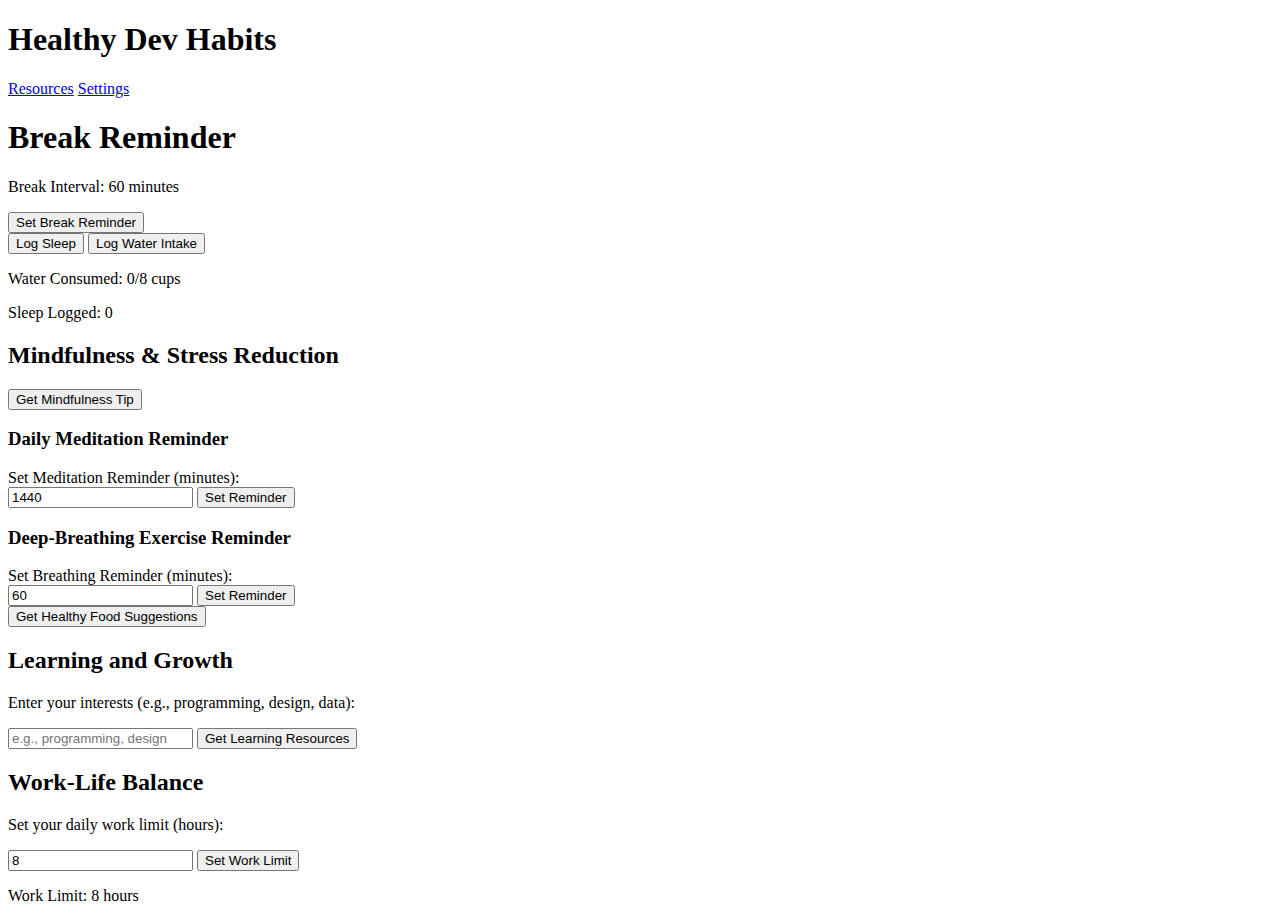
==== index.html @ 08b957da "Merge" ====
<!DOCTYPE html>
<html lang="en">
<head>
    <meta charset="UTF-8">
    <meta name="viewport" content="width=device-width, initial-scale=1.0">
    <title>Healthy Dev Habits</title>
    <style>
        body {
            width: 400px; /* Adjust this value as needed */
        }
    </style>
</head>
<body>
    <div id="content">
        <h1>Healthy Dev Habits</h1>
        <a href="resources.html">Resources</a>
        <a href="settings.html">Settings</a>
        <div class="break-reminder">
            <h1>Break Reminder</h1>
    
        <p id="breakStatus">Break Interval: 60 minutes</p>
        <button id="setBreakReminder">Set Break Reminder</button>
        
            <!-- <button id="setBreakReminder">Set Break Reminder</button> -->
        </div>
        <button id="logSleep">Log Sleep</button>
        
        <button id="logWater">Log Water Intake</button>
        <p id="waterStatus">Water Consumed: 0/8 cups</p>
        <div class="progress-bar">
            <div class="progress" id="waterProgress"></div>
        </div>
        <p id="sleepStatus">Sleep Logged: 0</p>
        <div class="progress-bar">
            <div class="progress" id="sleepProgress"></div>
        </div>
        <div class="mindfulness-stress-reduction">
            <h2>Mindfulness & Stress Reduction</h2>
            <button id="getMindfulnessTip">Get Mindfulness Tip</button>
            <div id="mindfulnessTips">
                <!-- Mindfulness and stress reduction tips will be displayed here -->
            </div>
            <div class="meditation-settings">
                <h3>Daily Meditation Reminder</h3>
                <label for="meditationInterval">Set Meditation Reminder (minutes):</label>
                <input type="number" id="meditationInterval" min="1" value="1440"> <!-- Default 1440 minutes = 1 day -->
                <button id="setMeditationReminder">Set Reminder</button>
            </div>
            <div class="breathing-settings">
                <h3>Deep-Breathing Exercise Reminder</h3>
                <label for="breathingInterval">Set Breathing Reminder (minutes):</label>
                <input type="number" id="breathingInterval" min="1" value="60"> <!-- Default 60 minutes -->
                <button id="setBreathingReminder">Set Reminder</button>
            </div>
        </div>
        <button id="getFoodSuggestions">Get Healthy Food Suggestions</button>
        <ul id="foodSuggestions"></ul>
        <div class="learning-section">
            <h2>Learning and Growth</h2>
            <p>Enter your interests (e.g., programming, design, data):</p>
            <input type="text" id="interestsInput" placeholder="e.g., programming, design">
            <button id="suggestResources">Get Learning Resources</button>
            <ul id="resourcesList"></ul>
        </div>
        <div class="work-life-section">
            <h2>Work-Life Balance</h2>
            <p>Set your daily work limit (hours):</p>
            <input type="number" id="workLimitInput" min="1" value="8">
            <button id="setWorkLimit">Set Work Limit</button>
            <p id="workStatus">Work Limit: 8 hours</p>
        </div>

    </div>

    <script src="background.js"></script>
    <script src="watertracker.js"></script>
    <script src="sleeptracker.js"></script>
    <script src="breakreminder.js"></script>
    <!-- 
    <script src="healthyfood.js"></script>
    <script src="networking.js"></script> 
    <script src="exercise.js"></script>
    <script src="ergonomics.js"></script>
    <script src="mindfulness.js"></script>
    <script src="breakreminder.js"></script>
    <script src="healthyfood.js"></script>
    <script src="learning.js"></script>
    <script src="worklife.js"></script>
</body>
</html>
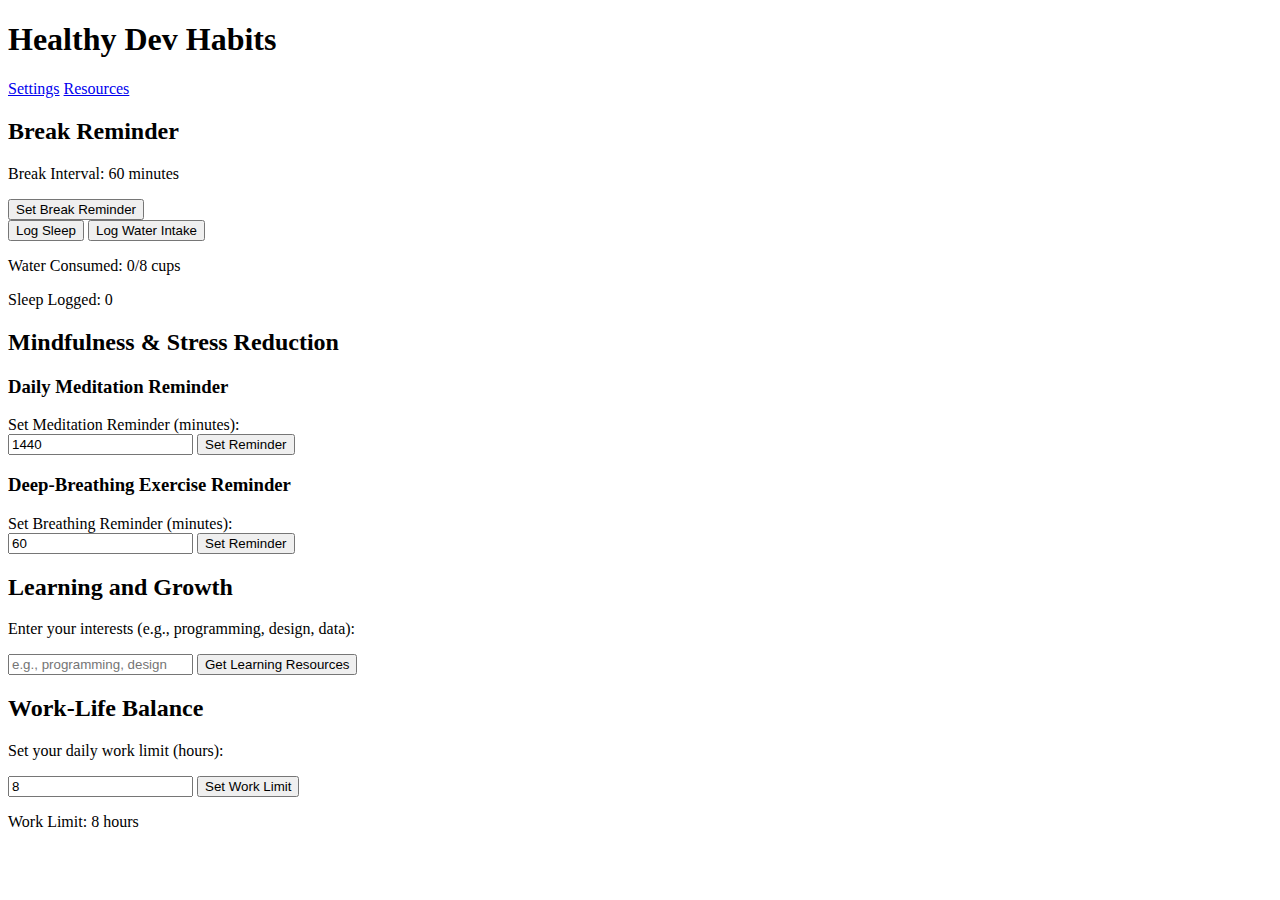
==== commit 3ce7ea4a: "refactoring" ====
--- a/index.html
+++ b/index.html
@@ -13,18 +13,16 @@
 <body>
     <div id="content">
         <h1>Healthy Dev Habits</h1>
+        <a href="settings.html">Settings</a>
         <a href="resources.html">Resources</a>
-        <a href="settings.html">Settings</a>
+
         <div class="break-reminder">
-            <h1>Break Reminder</h1>
-    
-        <p id="breakStatus">Break Interval: 60 minutes</p>
-        <button id="setBreakReminder">Set Break Reminder</button>
-        
-            <!-- <button id="setBreakReminder">Set Break Reminder</button> -->
+            <h2>Break Reminder</h2>
+            <p id="breakStatus">Break Interval: 60 minutes</p>
+            <button id="setBreakReminder">Set Break Reminder</button>
         </div>
+
         <button id="logSleep">Log Sleep</button>
-        
         <button id="logWater">Log Water Intake</button>
         <p id="waterStatus">Water Consumed: 0/8 cups</p>
         <div class="progress-bar">
@@ -34,12 +32,9 @@
         <div class="progress-bar">
             <div class="progress" id="sleepProgress"></div>
         </div>
+        
         <div class="mindfulness-stress-reduction">
             <h2>Mindfulness & Stress Reduction</h2>
-            <button id="getMindfulnessTip">Get Mindfulness Tip</button>
-            <div id="mindfulnessTips">
-                <!-- Mindfulness and stress reduction tips will be displayed here -->
-            </div>
             <div class="meditation-settings">
                 <h3>Daily Meditation Reminder</h3>
                 <label for="meditationInterval">Set Meditation Reminder (minutes):</label>
@@ -53,8 +48,7 @@
                 <button id="setBreathingReminder">Set Reminder</button>
             </div>
         </div>
-        <button id="getFoodSuggestions">Get Healthy Food Suggestions</button>
-        <ul id="foodSuggestions"></ul>
+
         <div class="learning-section">
             <h2>Learning and Growth</h2>
             <p>Enter your interests (e.g., programming, design, data):</p>
@@ -62,6 +56,7 @@
             <button id="suggestResources">Get Learning Resources</button>
             <ul id="resourcesList"></ul>
         </div>
+        
         <div class="work-life-section">
             <h2>Work-Life Balance</h2>
             <p>Set your daily work limit (hours):</p>
@@ -71,14 +66,9 @@
         </div>
 
     </div>
-
     <script src="background.js"></script>
     <script src="watertracker.js"></script>
     <script src="sleeptracker.js"></script>
-    <script src="breakreminder.js"></script>
-    <!-- 
-    <script src="healthyfood.js"></script>
-    <script src="networking.js"></script> 
     <script src="exercise.js"></script>
     <script src="ergonomics.js"></script>
     <script src="mindfulness.js"></script>
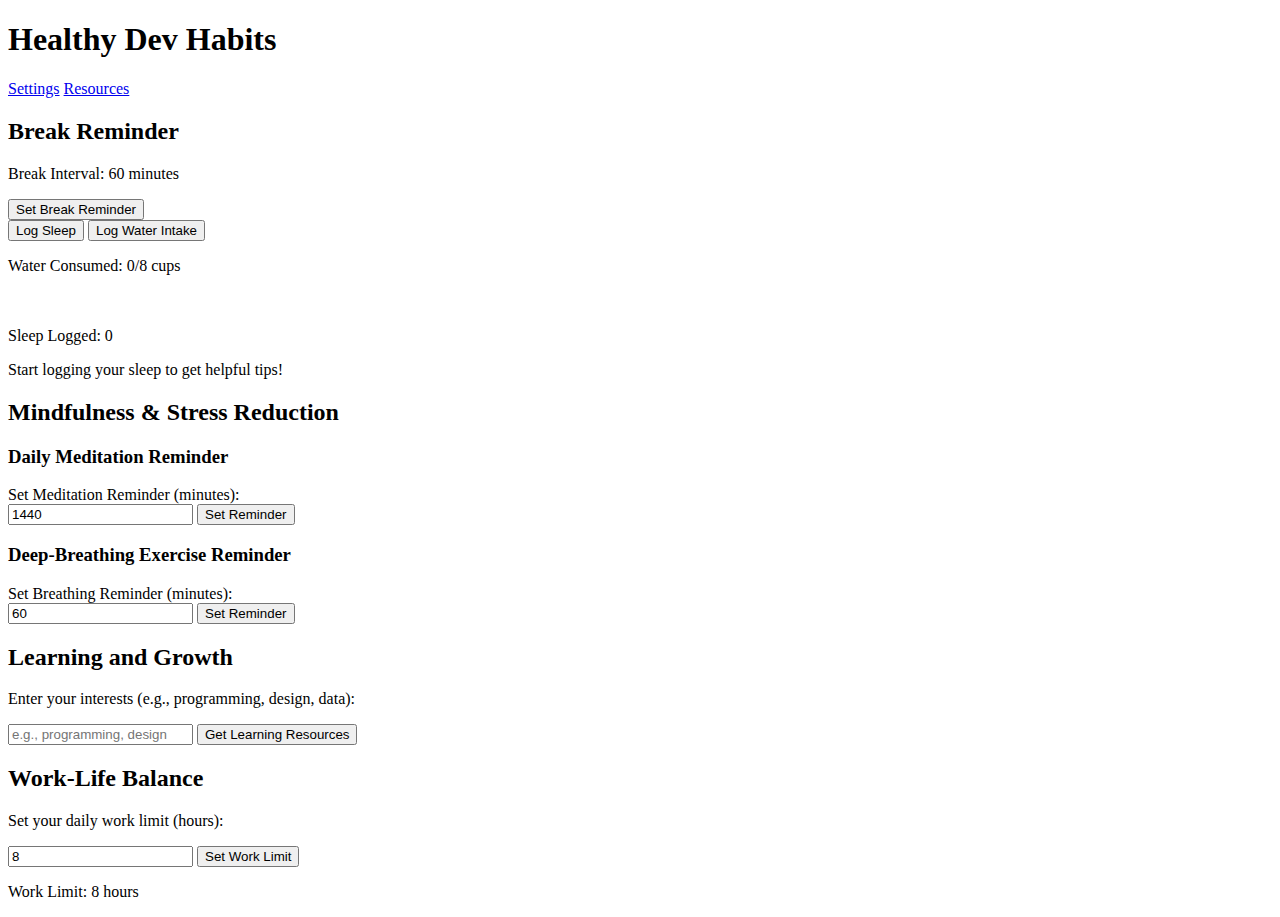
==== commit 16b3e50f: "fixed water tracker" ====
--- a/index.html
+++ b/index.html
@@ -25,13 +25,15 @@
         <button id="logSleep">Log Sleep</button>
         <button id="logWater">Log Water Intake</button>
         <p id="waterStatus">Water Consumed: 0/8 cups</p>
-        <div class="progress-bar">
-            <div class="progress" id="waterProgress"></div>
-        </div>
+    <div id="waterProgress" style="width: 0%; height: 20px; background-color: blue;"></div>
+
+    
         <p id="sleepStatus">Sleep Logged: 0</p>
         <div class="progress-bar">
             <div class="progress" id="sleepProgress"></div>
         </div>
+        <p id="sleepTip">Start logging your sleep to get helpful tips!</p>  <!-- Tip placeholder -->
+
         
         <div class="mindfulness-stress-reduction">
             <h2>Mindfulness & Stress Reduction</h2>
@@ -69,7 +71,6 @@
     <script src="background.js"></script>
     <script src="watertracker.js"></script>
     <script src="sleeptracker.js"></script>
-    <script src="exercise.js"></script>
     <script src="ergonomics.js"></script>
     <script src="mindfulness.js"></script>
     <script src="breakreminder.js"></script>
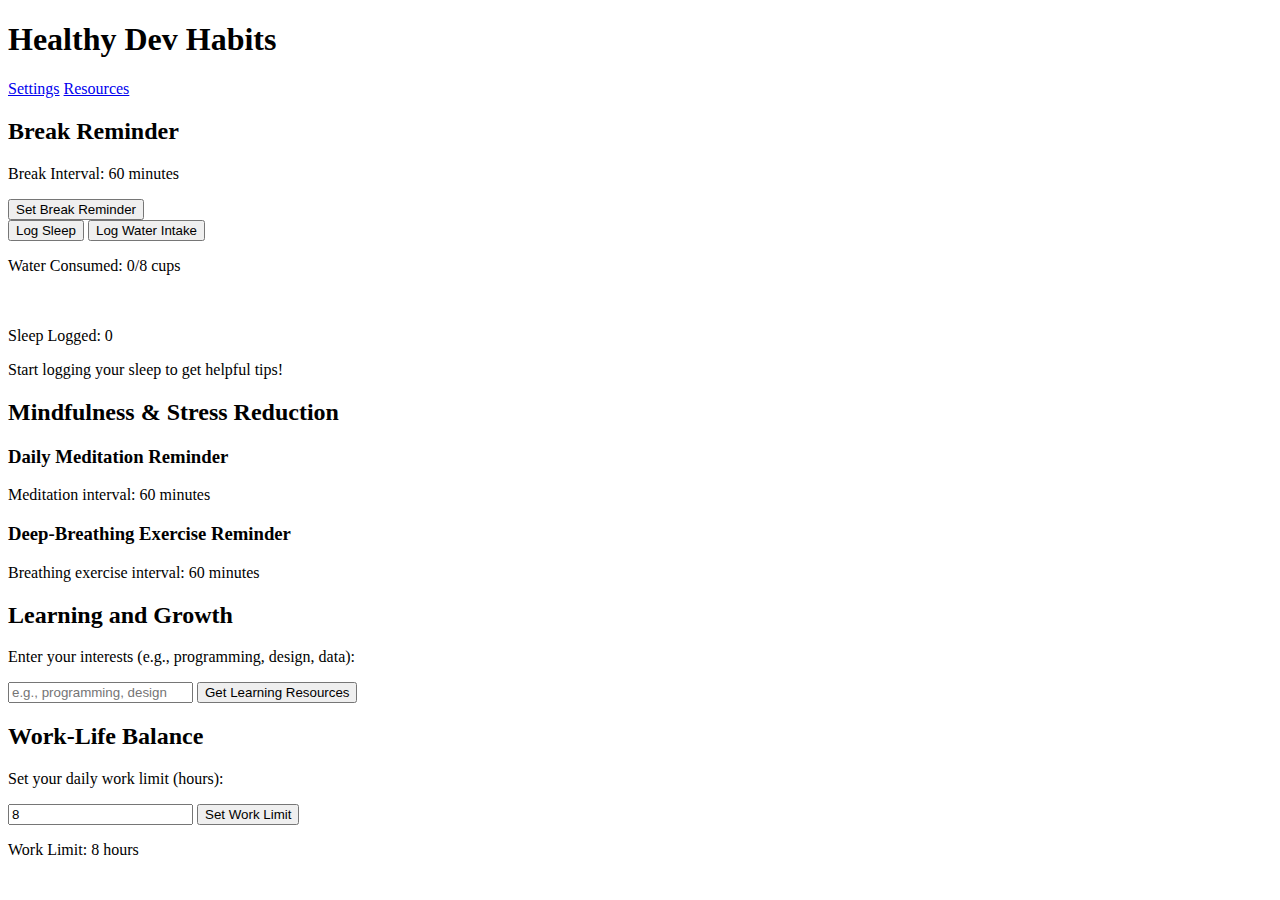
==== commit ca3d6204: "mindfulness refactoring" ====
--- a/index.html
+++ b/index.html
@@ -6,7 +6,7 @@
     <title>Healthy Dev Habits</title>
     <style>
         body {
-            width: 400px; /* Adjust this value as needed */
+            width: 400px;
         }
     </style>
 </head>
@@ -25,7 +25,7 @@
         <button id="logSleep">Log Sleep</button>
         <button id="logWater">Log Water Intake</button>
         <p id="waterStatus">Water Consumed: 0/8 cups</p>
-    <div id="waterProgress" style="width: 0%; height: 20px; background-color: blue;"></div>
+        <div id="waterProgress" style="width: 0%; height: 20px; background-color: blue;"></div>
 
     
         <p id="sleepStatus">Sleep Logged: 0</p>
@@ -39,15 +39,12 @@
             <h2>Mindfulness & Stress Reduction</h2>
             <div class="meditation-settings">
                 <h3>Daily Meditation Reminder</h3>
-                <label for="meditationInterval">Set Meditation Reminder (minutes):</label>
-                <input type="number" id="meditationInterval" min="1" value="1440"> <!-- Default 1440 minutes = 1 day -->
-                <button id="setMeditationReminder">Set Reminder</button>
+                <p id="meditationInterval">Meditation interval: 60 minutes</p>
             </div>
+
             <div class="breathing-settings">
                 <h3>Deep-Breathing Exercise Reminder</h3>
-                <label for="breathingInterval">Set Breathing Reminder (minutes):</label>
-                <input type="number" id="breathingInterval" min="1" value="60"> <!-- Default 60 minutes -->
-                <button id="setBreathingReminder">Set Reminder</button>
+                <p id="breathingInterval">Breathing exercise interval: 60 minutes</p>
             </div>
         </div>
 
@@ -71,10 +68,8 @@
     <script src="background.js"></script>
     <script src="watertracker.js"></script>
     <script src="sleeptracker.js"></script>
-    <script src="ergonomics.js"></script>
-    <script src="mindfulness.js"></script>
+    <script src="mindfulness.js"></script> 
     <script src="breakreminder.js"></script>
-    <script src="healthyfood.js"></script>
     <script src="learning.js"></script>
     <script src="worklife.js"></script>
 </body>
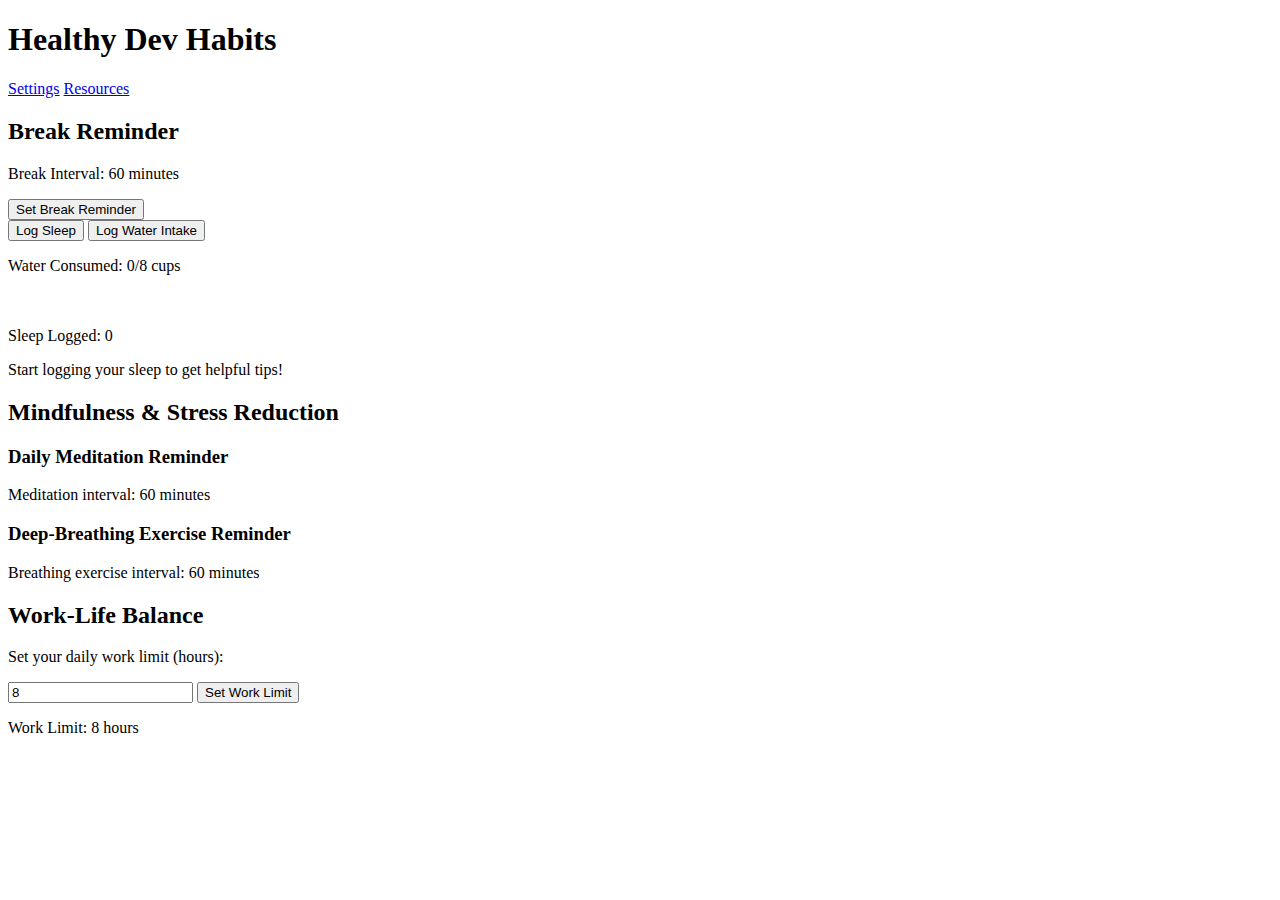
==== commit e17fd365: "refactoring" ====
--- a/index.html
+++ b/index.html
@@ -48,13 +48,6 @@
             </div>
         </div>
 
-        <div class="learning-section">
-            <h2>Learning and Growth</h2>
-            <p>Enter your interests (e.g., programming, design, data):</p>
-            <input type="text" id="interestsInput" placeholder="e.g., programming, design">
-            <button id="suggestResources">Get Learning Resources</button>
-            <ul id="resourcesList"></ul>
-        </div>
         
         <div class="work-life-section">
             <h2>Work-Life Balance</h2>
@@ -70,7 +63,7 @@
     <script src="sleeptracker.js"></script>
     <script src="mindfulness.js"></script> 
     <script src="breakreminder.js"></script>
-    <script src="learning.js"></script>
+    
     <script src="worklife.js"></script>
 </body>
 </html>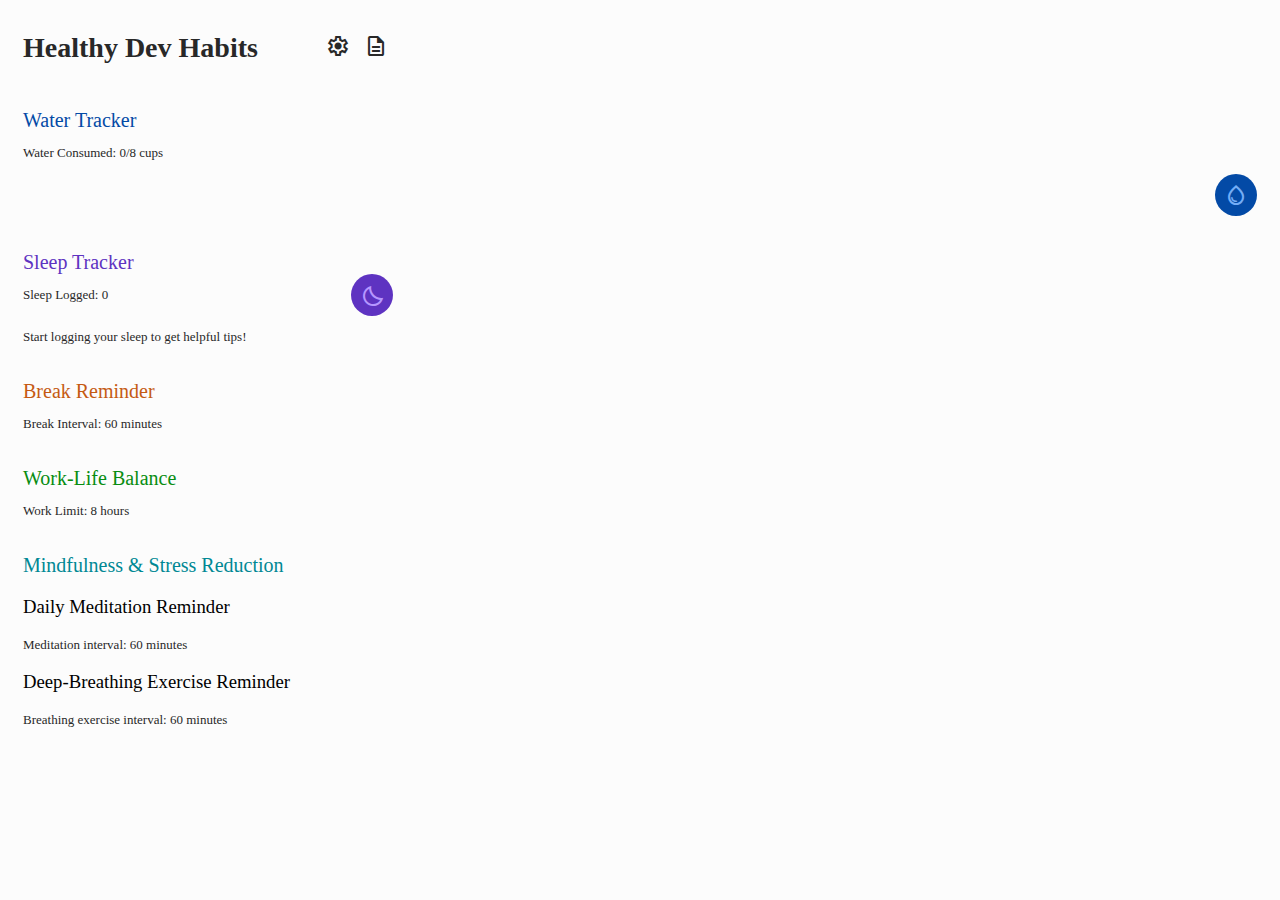
==== commit db686ef4: "updated reminders design and functionality" ====
--- a/index.html
+++ b/index.html
@@ -3,67 +3,86 @@
 <head>
     <meta charset="UTF-8">
     <meta name="viewport" content="width=device-width, initial-scale=1.0">
+    <link rel="stylesheet" href="styles.css">
+    <link href="https://fonts.googleapis.com/css2?family=Material+Symbols+Outlined" rel="stylesheet" />
     <title>Healthy Dev Habits</title>
-    <style>
-        body {
-            width: 400px;
-        }
-    </style>
 </head>
 <body>
     <div id="content">
-        <h1>Healthy Dev Habits</h1>
-        <a href="settings.html">Settings</a>
-        <a href="resources.html">Resources</a>
+        <div class="nav-bar">
+            <h1>Healthy Dev Habits</h1>
+            <div>
+               <a href="settings.html">
+                    <span class="material-symbols-outlined" style="color: #282828; margin: 0 5px;">
+                    settings
+                    </span>
+                </a>
+                <a href="resources.html">
+                    <span class="material-symbols-outlined" style="color: #282828; margin: 0 5px;">
+                    description
+                    </span>
+                </a> 
+            </div>
+        </div>
+        <div style="padding: 5px 15px;">
 
-        <div class="break-reminder">
-            <h2>Break Reminder</h2>
-            <p id="breakStatus">Break Interval: 60 minutes</p>
-            <button id="setBreakReminder">Set Break Reminder</button>
-        </div>
-
-        <button id="logSleep">Log Sleep</button>
-        <button id="logWater">Log Water Intake</button>
-        <p id="waterStatus">Water Consumed: 0/8 cups</p>
-        <div id="waterProgress" style="width: 0%; height: 20px; background-color: blue;"></div>
-
-    
-        <p id="sleepStatus">Sleep Logged: 0</p>
-        <div class="progress-bar">
-            <div class="progress" id="sleepProgress"></div>
-        </div>
-        <p id="sleepTip">Start logging your sleep to get helpful tips!</p>  <!-- Tip placeholder -->
-
-        
-        <div class="mindfulness-stress-reduction">
-            <h2>Mindfulness & Stress Reduction</h2>
-            <div class="meditation-settings">
-                <h3>Daily Meditation Reminder</h3>
-                <p id="meditationInterval">Meditation interval: 60 minutes</p>
+            <div class="water-tracking section">
+                <h2 class="water-colors">Water Tracker</h2>
+                <p id="waterStatus">Water Consumed: 0/8 cups</p>
+                <div style="display: flex; justify-content: space-between; align-items: center;">
+                    <div id="waterProgress" style="width: 0%; max-width: 95%; height: 42px; background-color: #034AA6; border-top-left-radius: 25px;
+                    border-bottom-left-radius: 25px;"></div>
+                    <button id="logWater" class="log-button" style="background-color: #034AA6; color: #74ADF6; position: absolute; right: 23px;">
+                        <span class="material-symbols-outlined">
+                            water_drop
+                        </span>
+                    </button>
+                </div>    
+            </div>
+            
+            <div class="sleep-tracking section">
+                <h2 class="sleep-colors">Sleep Tracker</h2>
+                <div style="display: flex; justify-content: space-between; align-items: center;">
+                    <p id="sleepStatus">Sleep Logged: 0</p>
+                    <button id="logSleep" class="log-button" style="background-color: #5E33C1; color: #B697FF;">
+                        <span class="material-symbols-outlined">bedtime</span>
+                    </button>
+                </div>
+                <div class="progress-bar">
+                    <div class="progress" id="sleepProgress"></div>
+                </div>
+                <p id="sleepTip">Start logging your sleep to get helpful tips!</p>
             </div>
 
-            <div class="breathing-settings">
-                <h3>Deep-Breathing Exercise Reminder</h3>
-                <p id="breathingInterval">Breathing exercise interval: 60 minutes</p>
+            <div class="break-reminder section">
+                <h2 class="break-colors">Break Reminder</h2>
+                <p id="breakStatus">Break Interval: 60 minutes</p>
+            </div>
+
+            <div class="work-life-section section">
+                <h2 class="work-colors">Work-Life Balance</h2>
+                <p id="workStatus">Work Limit: 8 hours</p>
+            </div>
+
+            <div class="mindfulness-stress-reduction section">
+                <h2 class="mindfulness-colors">Mindfulness & Stress Reduction</h2>
+                <div class="meditation-settings">
+                    <h3>Daily Meditation Reminder</h3>
+                    <p id="meditationInterval">Meditation interval: 60 minutes</p>
+                </div>
+
+                <div class="breathing-settings">
+                    <h3>Deep-Breathing Exercise Reminder</h3>
+                    <p id="breathingInterval">Breathing exercise interval: 60 minutes</p>
+                </div>
             </div>
         </div>
-
-        
-        <div class="work-life-section">
-            <h2>Work-Life Balance</h2>
-            <p>Set your daily work limit (hours):</p>
-            <input type="number" id="workLimitInput" min="1" value="8">
-            <button id="setWorkLimit">Set Work Limit</button>
-            <p id="workStatus">Work Limit: 8 hours</p>
-        </div>
-
     </div>
     <script src="background.js"></script>
     <script src="watertracker.js"></script>
     <script src="sleeptracker.js"></script>
     <script src="mindfulness.js"></script> 
     <script src="breakreminder.js"></script>
-    
     <script src="worklife.js"></script>
 </body>
 </html>--- a/styles.css
+++ b/styles.css
@@ -0,0 +1,81 @@
+body {
+    width: 400px;
+    font-family: 'Inter';
+    font-style: normal;
+    background-color: #FCFCFC;
+}
+h1 {  
+    font-weight: 600;
+    font-size: 28px;
+    color: #282828;
+}
+h2 {
+    font-weight: 500;
+    font-size: 20px;
+    margin-bottom: 0;
+}
+h3 {
+    font-weight: 400;
+}
+p {
+    font-weight: 300;
+    font-size: 13px;
+    color: #282828;
+}
+input {
+    border: 2px solid #C0C0C0;
+    border-radius: 3px;
+    padding: 5px 10px;
+    height: 23px;
+    width: 58%;
+    font-family: 'Inter';
+}
+a {
+    text-decoration: none;
+}
+.nav-bar {
+    padding: 5px 15px;
+    display: flex;
+    justify-content: space-between;
+    align-items: center;
+}
+.section {
+    margin-bottom: 35px;
+}
+.log-button {
+    border-radius: 100%;
+    border: none;
+    padding: 9px;
+    display: flex;
+    align-items: center;
+    justify-content: center;
+}
+.break-colors {
+    color: #C55A13; 
+}
+.water-colors {
+   color: #034AA6;
+}
+.sleep-colors {
+    color: #5E33C1;
+}
+.work-colors {
+    color: #088D11;
+}
+.mindfulness-colors {
+    color: #008894;
+}
+.input-button-section {
+    display: flex; 
+    justify-content: space-between; 
+    align-items: center;
+}
+.button {
+    border-radius: 2px;
+    font-weight: 500;
+    font-size: 14px;
+    color: #FFFFFF;
+    padding: 10px 20px;
+    border: none;
+}
+
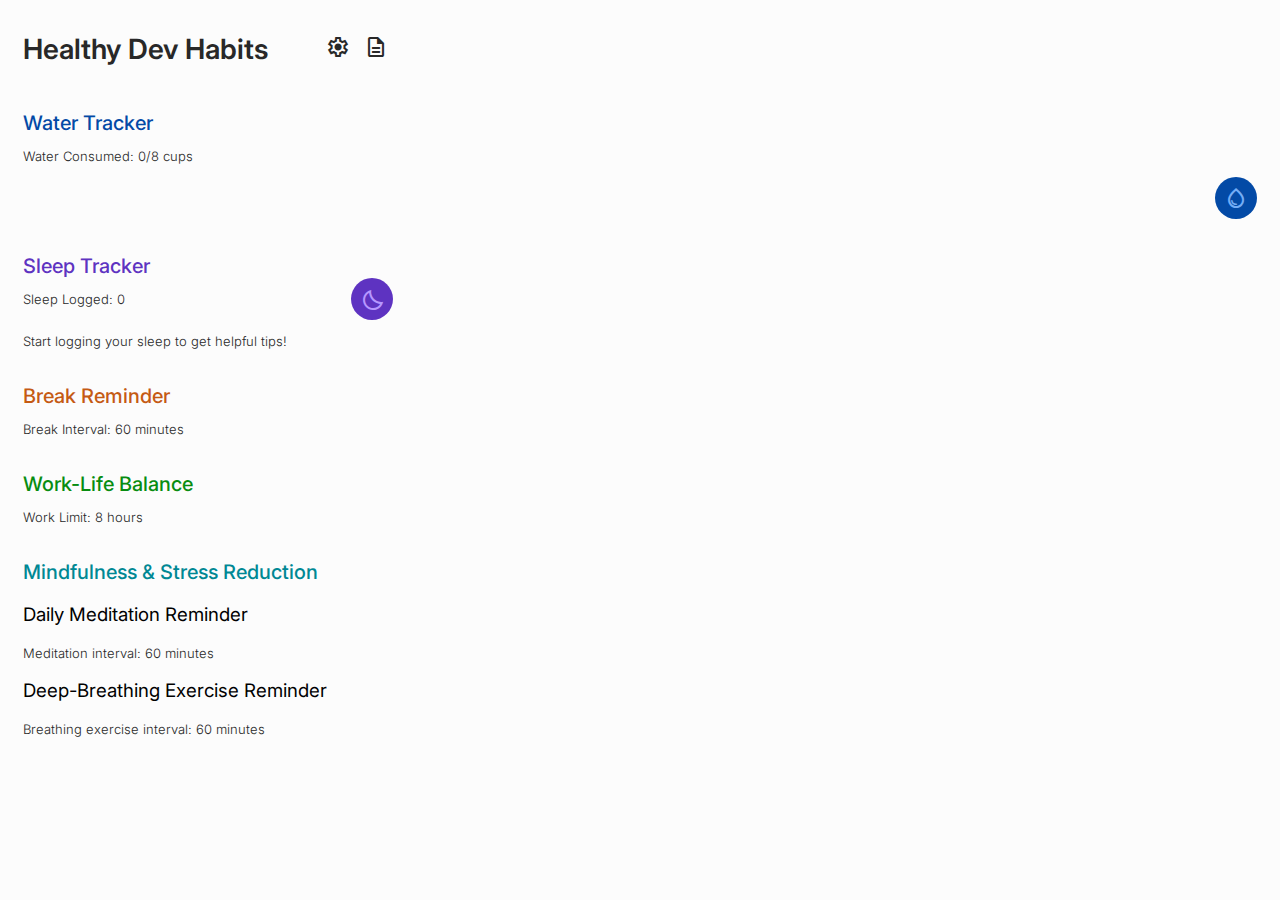
==== commit ca591d30: "fixed reminders and imports" ====
--- a/index.html
+++ b/index.html
@@ -5,6 +5,9 @@
     <meta name="viewport" content="width=device-width, initial-scale=1.0">
     <link rel="stylesheet" href="styles.css">
     <link href="https://fonts.googleapis.com/css2?family=Material+Symbols+Outlined" rel="stylesheet" />
+    <link rel="preconnect" href="https://fonts.googleapis.com">
+    <link rel="preconnect" href="https://fonts.gstatic.com" crossorigin>
+    <link href="https://fonts.googleapis.com/css2?family=Inter:ital,opsz,wght@0,14..32,100..900;1,14..32,100..900&display=swap" rel="stylesheet">
     <title>Healthy Dev Habits</title>
 </head>
 <body>
@@ -78,7 +81,6 @@
             </div>
         </div>
     </div>
-    <script src="background.js"></script>
     <script src="watertracker.js"></script>
     <script src="sleeptracker.js"></script>
     <script src="mindfulness.js"></script> 
